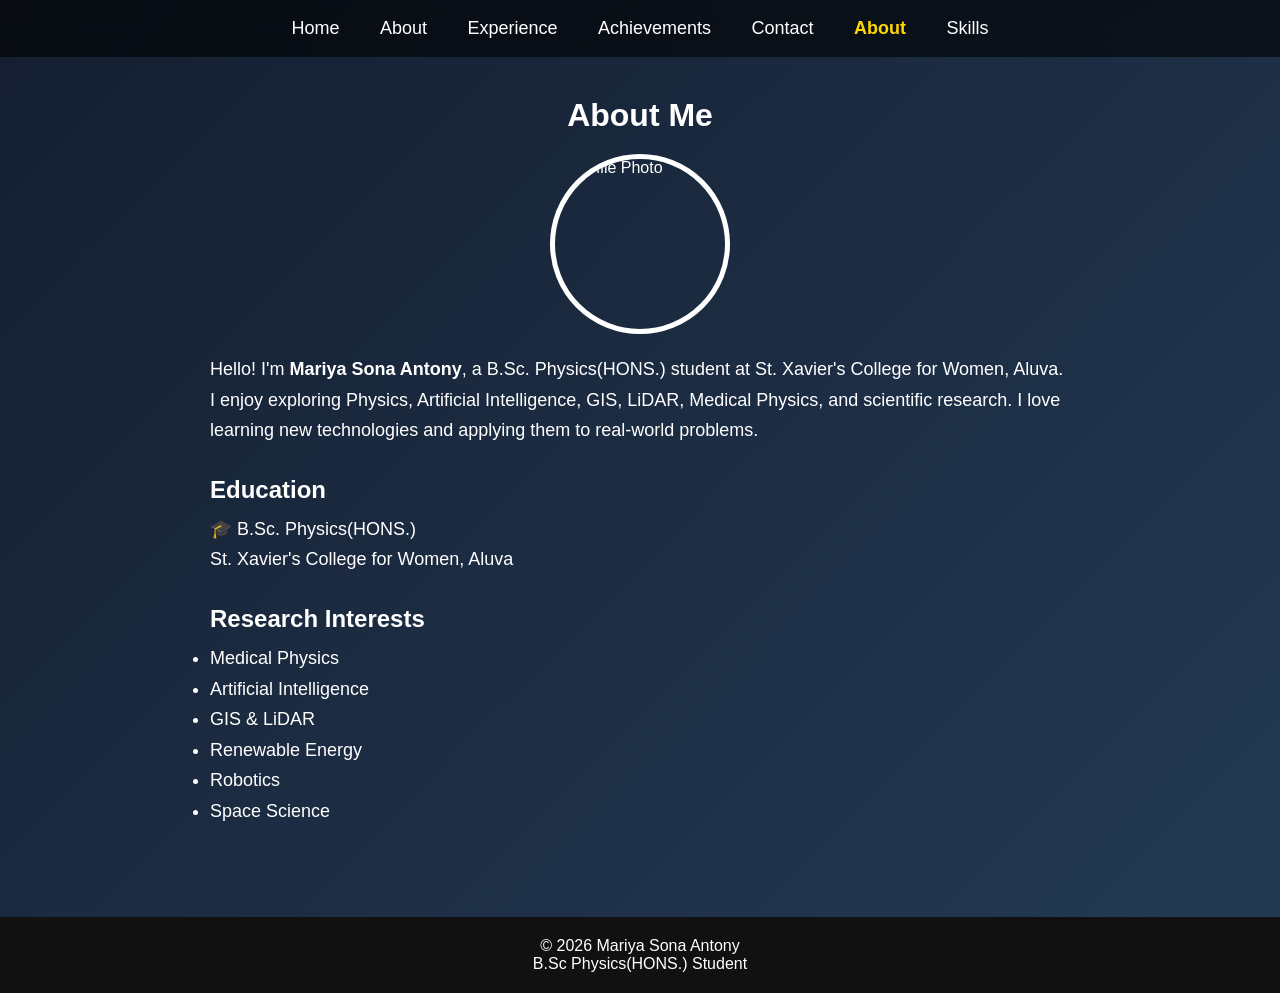
==== about.html @ 62a3495b "Add files via upload" ====
<!DOCTYPE html>
<html lang="en">
<head>
    <meta charset="UTF-8">
    <meta name="viewport" content="width=device-width, initial-scale=1.0">
    <title>About | Mariya Sona Antony</title>

    <link rel="stylesheet" href="style.css">
</head>

<body>

<nav>
    <a href="index.html">Home</a>
    <a href="about.html">About</a>
    <a href="experience.html">Experience</a>
    <a href="achievements.html">Achievements</a>
    <a href="contact.html">Contact</a>
    <a href="about.html" class="active">About</a>
<a href="skills.html">Skills</a>
</nav>

<div class="content">

<h1>About Me</h1>

<img src="profile.jpg" alt="Profile Photo" class="profile">

<p>
Hello! I'm <strong>Mariya Sona Antony</strong>, a B.Sc. Physics(HONS.) student at
St. Xavier's College for Women, Aluva.
</p>

<p>
I enjoy exploring Physics, Artificial Intelligence, GIS, LiDAR, Medical Physics,
and scientific research. I love learning new technologies and applying them to
real-world problems.
</p>

<h2>Education</h2>

<p>
🎓 B.Sc. Physics(HONS.)<br>
St. Xavier's College for Women, Aluva
</p>

<h2>Research Interests</h2>

<ul>
<li>Medical Physics</li>
<li>Artificial Intelligence</li>
<li>GIS & LiDAR</li>
<li>Renewable Energy</li>
<li>Robotics</li>
<li>Space Science</li>
</ul>

</div>
<footer>
    <p>© 2026 Mariya Sona Antony</p>
    <p>B.Sc Physics(HONS.) Student</p>
</footer>

</body>
</html>
---- style.css ----
*{
    margin:0;
    padding:0;
    box-sizing:border-box;
}
body{
    margin:0;
    font-family:Arial, sans-serif;
    min-height:100vh;
    background-image:url("space.jpg");
    background-size:cover;
    background-position:center;
    background-repeat:no-repeat;
    background-attachment:fixed;
    color:white;
}

nav{
    background:rgba(0,0,0,0.6);
    backdrop-filter:blur(10px);
    padding:18px;
    text-align:center;
    position:sticky;
    top:0;
}

nav a{
    color:white;
    text-decoration:none;
    margin:18px;
    font-size:18px;
    transition:0.3s;
}

nav a:hover{
    color:#00E5FF;
}

.hero{
    height:100vh;

    display:flex;

    flex-direction:column;

    justify-content:center;

    align-items:center;

    text-align:center;

    padding:20px;
}
.hero img,
.profile{
    width:180px;
    height:180px;
    border-radius:20px;
    object-fit:cover;
    border:5px solid white;
}

.hero h1{
    font-size:50px;
    color:white;
    text-shadow:0 0 10px #00E5FF;
}

.hero h2{
    margin-bottom:15px;
}

.hero p{
    font-size:20px;
    margin-bottom:25px;
}
.hero-content{

    background:rgba(255,255,255,0.10);

    backdrop-filter:blur(12px);

    padding:40px;

    border-radius:25px;

    width:90%;

    max-width:700px;
}

button{
    background:#00E5FF;
    color:#111;
    border:none;
    padding:15px 35px;
    border-radius:30px;
    cursor:pointer;
    font-size:18px;
    transition:0.3s;
}

button:hover{
    background:white;
    transform:scale(1.08);
    box-shadow:0 0 20px #00E5FF;
}
.card{
    background:rgba(255,255,255,0.12);
    backdrop-filter:blur(12px);
    border:1px solid rgba(255,255,255,0.2);
    border-radius:20px;
    padding:25px;
    margin:25px 0;
    box-shadow:0 8px 30px rgba(0,0,0,0.3);
    transition:0.4s;
}

.card:hover{
    transform:translateY(-8px);
}

button:hover{
    background:white;
    transform:scale(1.08);
}
}

button:hover{
    background:#ddd;
}
.content{
    max-width:900px;
    margin:auto;
    padding:40px 20px;
}

.content h1{
    text-align:center;
    margin-bottom:20px;
}

.content h2{
    margin-top:30px;
    margin-bottom:10px;
}

.content p,
.content li{
    font-size:18px;
    line-height:1.7;
}

.profile{
    width:180px;
    height:180px;
    border-radius:50%;
    display:block;
    margin:20px auto;
    border:5px solid white;
}.card{
    background:rgba(255,255,255,0.12);
    backdrop-filter:blur(12px);
    border:1px solid rgba(255,255,255,0.2);
    border-radius:20px;
    padding:25px;
    margin:25px 0;
    box-shadow:0 8px 30px rgba(0,0,0,0.3);
    transition:0.4s;
}

.card:hover{
    transform:translateY(-8px);
}

.card:hover{
    transform:translateY(-8px);
    box-shadow:0 15px 30px rgba(0,0,0,0.4);
}
.card h2{
    margin-bottom:10px;
}

.card p{
    font-size:17px;
}
.active{
    color:#FFD700;
    font-weight:bold;
}

nav a{
    transition:0.3s;
}

nav a:hover{
    color:#FFD700;
}
footer{
    background:#111;
    color:white;
    text-align:center;
    padding:20px;
    margin-top:50px;
}
html{
    scroll-behavior:smooth;
}
body{
    animation:fadeIn 1s ease;
}

@keyframes fadeIn{
    from{
        opacity:0;
    }

    to{
        opacity:1;
    }
}
body{
    font-family:Arial, sans-serif;
    background:linear-gradient(135deg,#141E30,#243B55);
    color:white;
}
.bar{
    width:100%;
    background:rgba(255,255,255,0.2);
    border-radius:30px;
    margin-bottom:20px;
    overflow:hidden;
}

.fill{
    background:linear-gradient(90deg,#00C853,#00E676);
    color:white;
    padding:10px;
    border-radius:30px;
    text-align:center;
    font-weight:bold;
}
.quote{
    font-size:22px;
    font-style:italic;
    color:#FFD700;
    margin-top:20px;
}
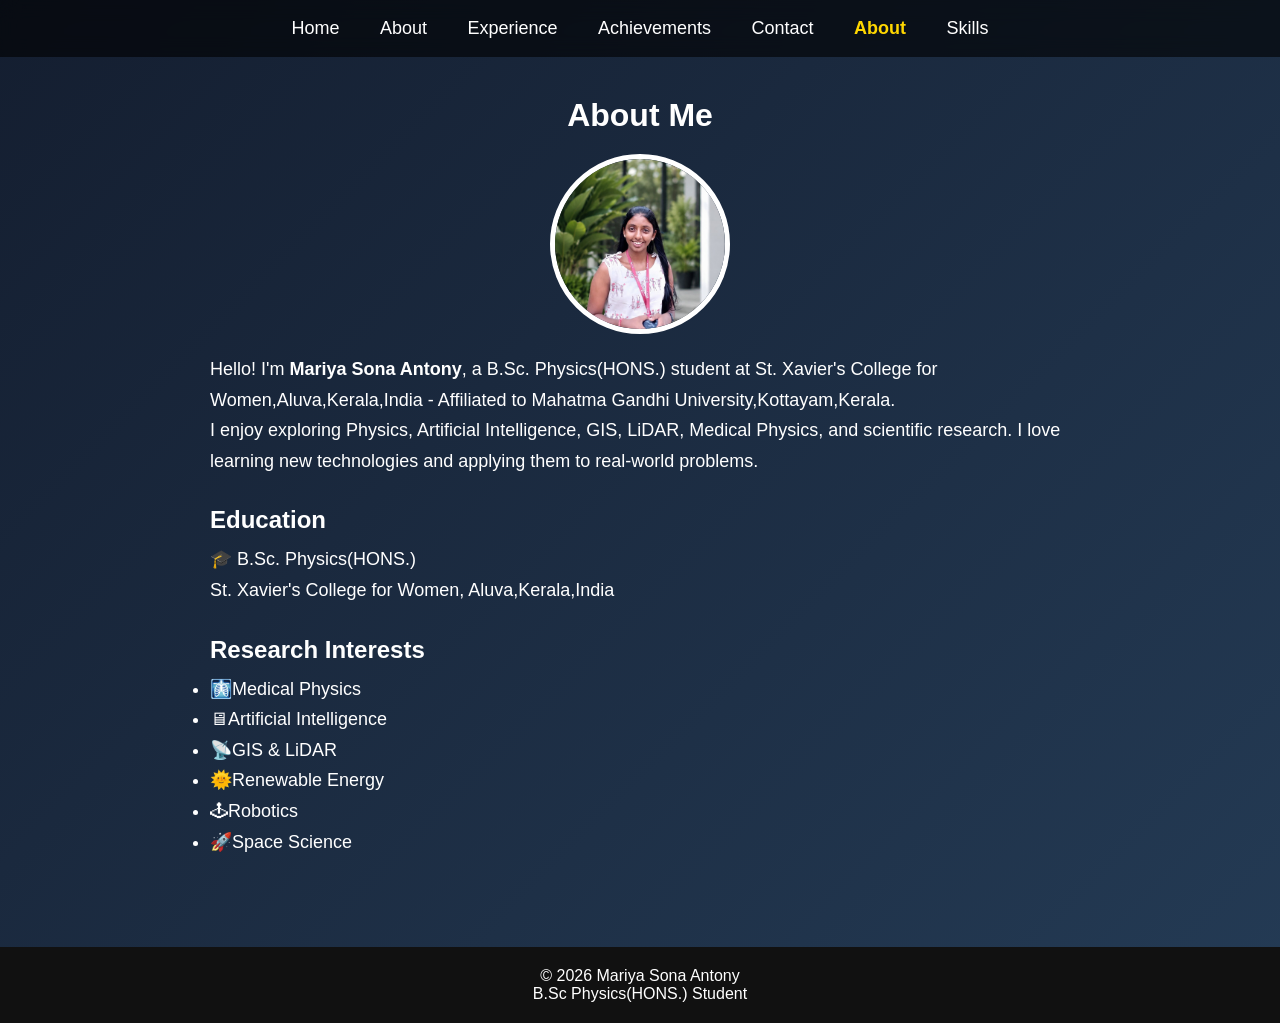
==== commit d16e926a: "Update about.html" ====
--- a/about.html
+++ b/about.html
@@ -28,7 +28,7 @@
 
 <p>
 Hello! I'm <strong>Mariya Sona Antony</strong>, a B.Sc. Physics(HONS.) student at
-St. Xavier's College for Women, Aluva.
+St. Xavier's College for Women,Aluva,Kerala,India - Affiliated to Mahatma Gandhi University,Kottayam,Kerala.
 </p>
 
 <p>
@@ -41,18 +41,18 @@
 
 <p>
 🎓 B.Sc. Physics(HONS.)<br>
-St. Xavier's College for Women, Aluva
+St. Xavier's College for Women, Aluva,Kerala,India
 </p>
 
 <h2>Research Interests</h2>
 
 <ul>
-<li>Medical Physics</li>
-<li>Artificial Intelligence</li>
-<li>GIS & LiDAR</li>
-<li>Renewable Energy</li>
-<li>Robotics</li>
-<li>Space Science</li>
+<li>🩻Medical Physics</li>
+<li>🖥Artificial Intelligence</li>
+<li>📡GIS & LiDAR</li>
+<li>🌞Renewable Energy</li>
+<li>🕹Robotics</li>
+<li>🚀Space Science</li>
 </ul>
 
 </div>
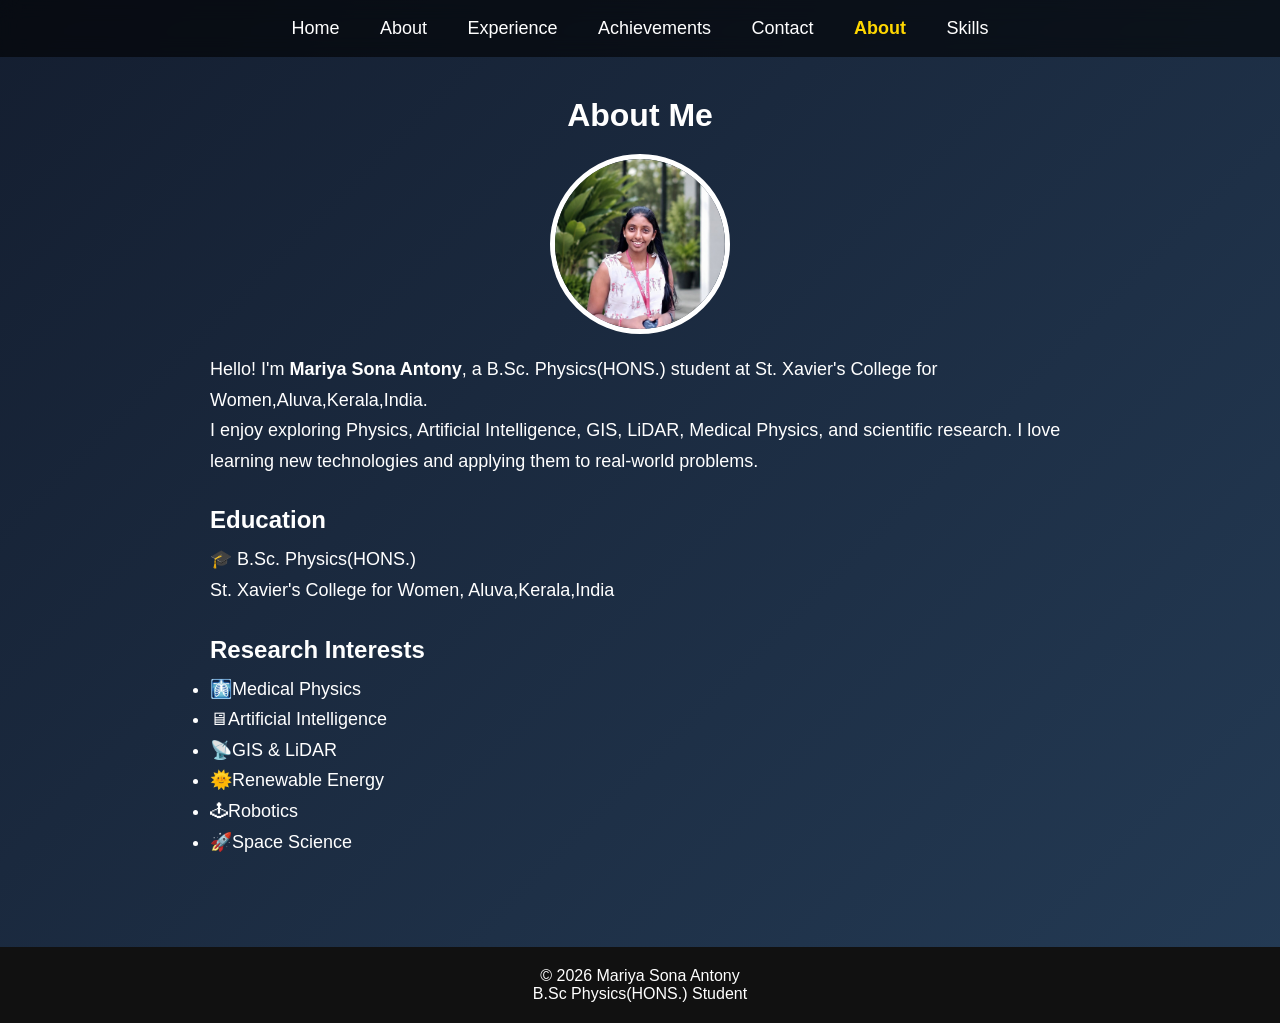
==== commit bf9d138d: "Update about.html" ====
--- a/about.html
+++ b/about.html
@@ -28,7 +28,7 @@
 
 <p>
 Hello! I'm <strong>Mariya Sona Antony</strong>, a B.Sc. Physics(HONS.) student at
-St. Xavier's College for Women,Aluva,Kerala,India - Affiliated to Mahatma Gandhi University,Kottayam,Kerala.
+St. Xavier's College for Women,Aluva,Kerala,India.
 </p>
 
 <p>
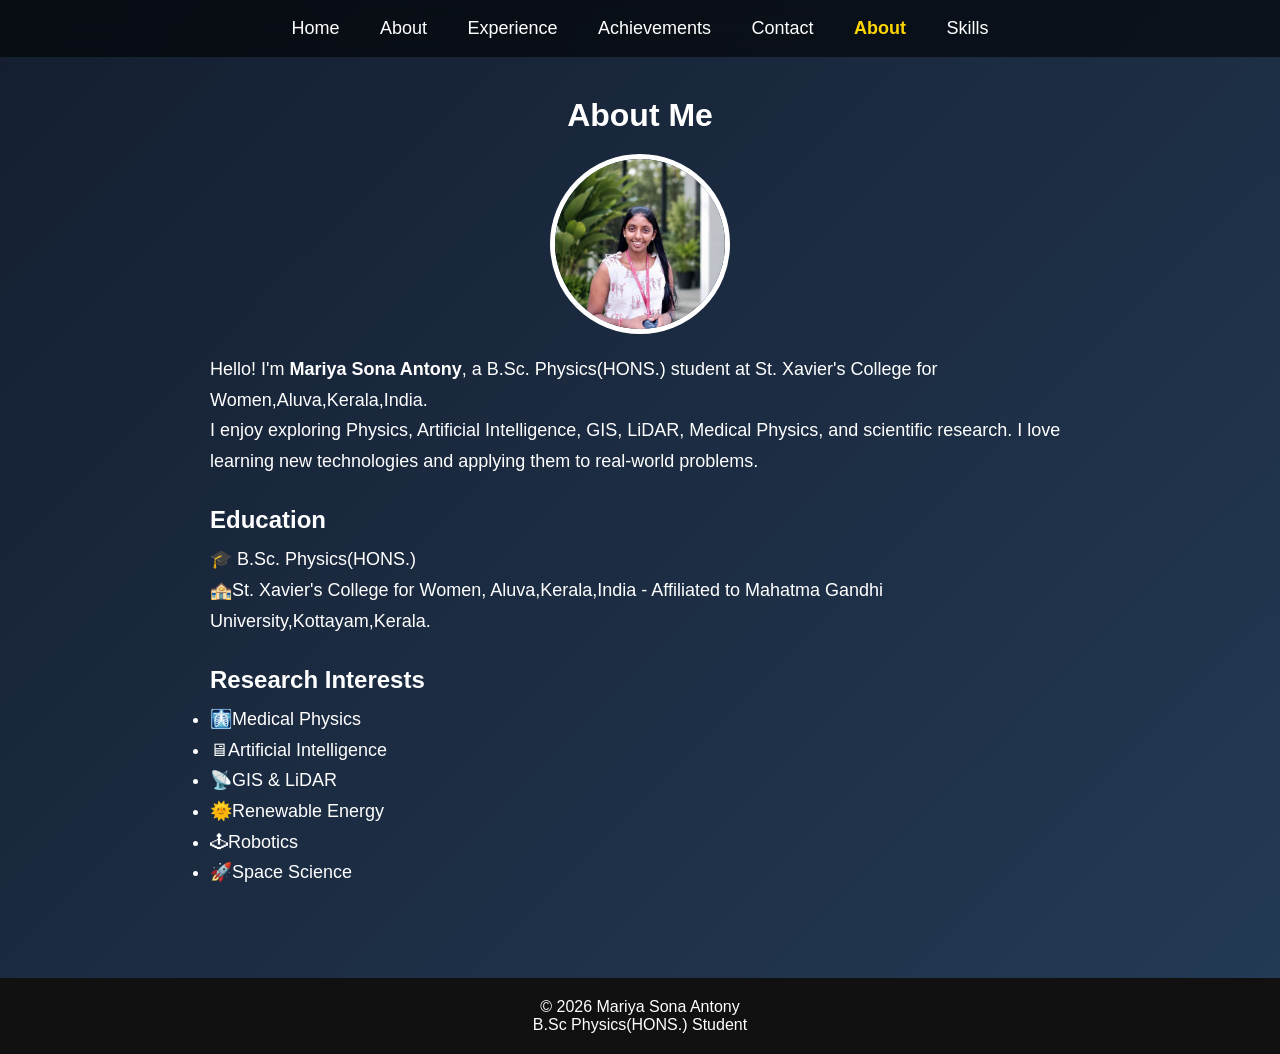
==== commit 471314a8: "Update about.html" ====
--- a/about.html
+++ b/about.html
@@ -41,7 +41,7 @@
 
 <p>
 🎓 B.Sc. Physics(HONS.)<br>
-St. Xavier's College for Women, Aluva,Kerala,India
+🏤St. Xavier's College for Women, Aluva,Kerala,India - Affiliated to Mahatma Gandhi University,Kottayam,Kerala.
 </p>
 
 <h2>Research Interests</h2>
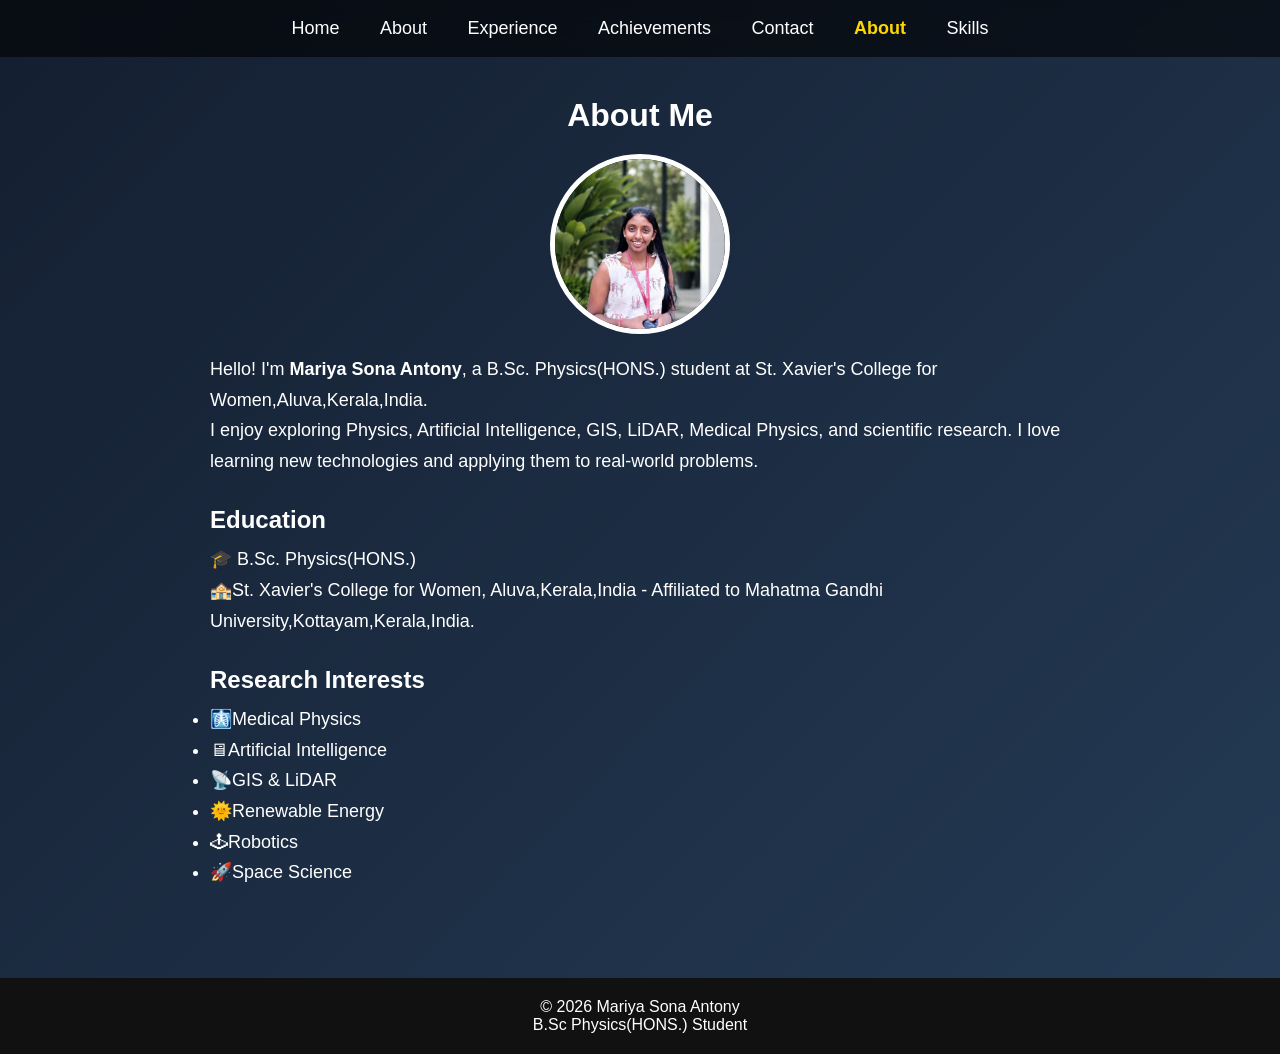
==== commit 732e037d: "Update about.html" ====
--- a/about.html
+++ b/about.html
@@ -41,7 +41,7 @@
 
 <p>
 🎓 B.Sc. Physics(HONS.)<br>
-🏤St. Xavier's College for Women, Aluva,Kerala,India - Affiliated to Mahatma Gandhi University,Kottayam,Kerala.
+🏤St. Xavier's College for Women, Aluva,Kerala,India - Affiliated to Mahatma Gandhi University,Kottayam,Kerala,India.
 </p>
 
 <h2>Research Interests</h2>
